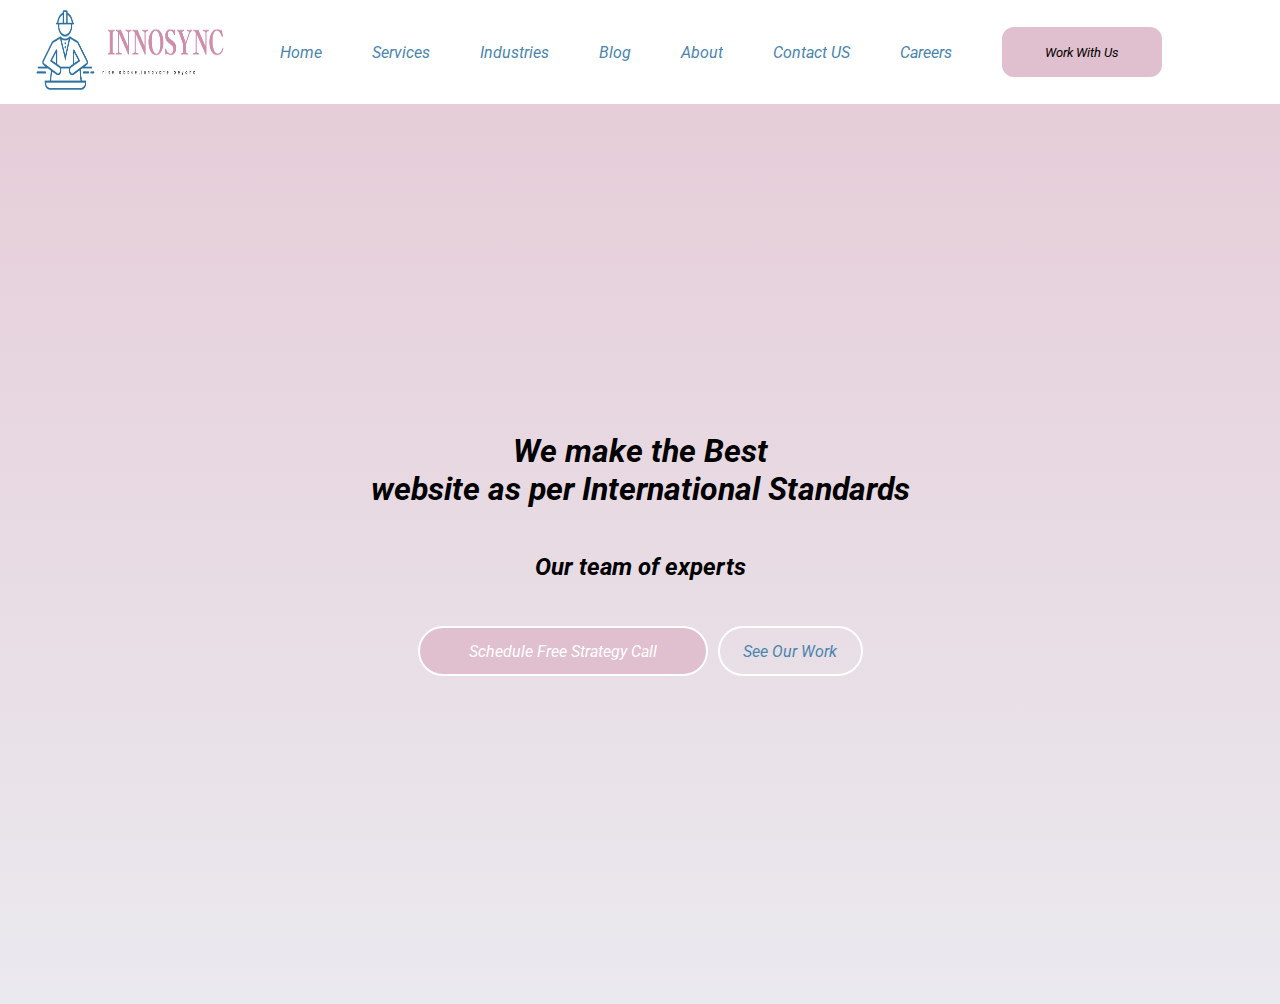
==== Muhammad Adnan Sultan-04072113026-A2-Js-WAD/index.html @ 6e11487a "Content with JavaScript Functionality" ====
<!DOCTYPE html>
<html lang="en">
<head>
    <meta charset="UTF-8">
    <meta http-equiv="X-UA-Compatible" content="IE=edge">
    <meta name="viewport" content="width=device-width, initial-scale=1.0">
    <title>InnoSync Technologies</title>
    <link rel="shortcut icon" href="./assets/logo/browser.png" type="image/x-icon">
    <link rel="stylesheet" href="./assets/css/style.css">
    <!-- Google Fonts -->
<link rel="preconnect" href="https://fonts.googleapis.com">
<link rel="preconnect" href="https://fonts.gstatic.com" crossorigin>
<link href="https://fonts.googleapis.com/css2?family=Roboto:ital,wght@0,100;0,300;0,400;0,500;0,700;0,900;1,100;1,300;1,400;1,500;1,700;1,900&display=swap" rel="stylesheet">
   <!-- <link rel="stylesheet" href="https://cdnjs.cloudflare.com/ajax/libs/font-awesome/6.5.1/css/regular.min.css">  -->
<script src="./assets/js/main.js"></script>
</head>
<body class="google-font">
    <div class="container">
        <header class="main-nav">
            <div class="main-img">
                <img src="./assets/logo/Innosync (1).png" alt="Logo">
            </div>
            <div class="main-items">
            <ul class="menu">
            <li><a href="index.html"><i class="fa-solid fa-house"></i>Home</a></li> 
            <li><a href="/src/services.html">Services</a></li>
            <li><a href="/src/industries.html">Industries</a></li>
            <li><a href="/src/blog.html">Blog</a></li>
            <li><a href="/src/about.html">About</a></li>
            <li><a href="/src/contact-us.html">Contact US</a></li>
            <li><a href="/src/careers.html">Careers</a></li>
            </ul>
            <a href="#"><button id="work-with-us" class="google-font">Work With Us</button></a>
        </div>
        </header>
        <div class="hero-content">
          <div class="hero-tagline-data">
            <h1>We make the Best <br> website as per International Standards</h1>
            <h2>Our team of experts</h2>
            <div class="hero-btn">
                <a href="#" class="body-button-primary">Schedule Free Strategy Call</a>
                <a href="#"class="body-button-secondary">See Our Work</a></div>
          </div>
        </div>
    </div>
   
</body>
</html>
---- Muhammad Adnan Sultan-04072113026-A2-Js-WAD/assets/css/style.css ----
*{
    margin: 0;
    padding: 0;
    box-sizing: border-box;
    
}
::-webkit-scrollbar {
    width: 15px;
    height: 15px;
    }
    ::-webkit-scrollbar-track-piece  {
    background-color: var(--light-pink-shade2);
    }
    ::-webkit-scrollbar-thumb:vertical {
    height: 30px;
    background-color: var(--blue);
    border-radius: 20px;
    }
:root{
    --light-pink:#E0BFCE;
    --light-pink-shade1:#E4E3EA;
    --light-pink-shade2:#F7F1F5;
    --blue:#2D719F;
    --blue-shade:#4B85AC;
    --white:#ffff;
    --black:#000;
}
a{
    text-decoration: none;
}
.main-img>img{
    width: 200px;
    height: 100px;
    margin-left: 30px;

}
.main-nav{
    /* border: red solid 2px; */
    display: flex;
    flex-direction: row;
     gap: 50px; 
    flex-wrap: wrap;
   
}
.main-items>ul>li>a{
    text-decoration: none;
    color: var(--blue-shade);
    font-size: 16px;
    transition: all .3s ease-in-out;
    
}
.main-items{
    display: flex;
    justify-content: space-evenly;
    align-items: center;
    flex-wrap: wrap; 

}
.menu{
    list-style-type: none;
    display: flex;
    flex-direction:row;
    gap:50px;
   
}
.menu>ul>li>a{
   color: #E0BFCE;

}
.menu>li>a:hover{
    background-color:var(--light-pink);
    color: #ffff;
    height : 20px;
    width:40px;
    padding: 8px;
    border-radius: 12px;
}
  .google-font{
    font-family: "Roboto", sans-serif;
    font-weight: 400;
    font-style: italic;
  }
#work-with-us{
    margin-left: 50px;
    background-color: var(--light-pink);
    border: 0;
    height: 50px;
    width: 160px;
    border-radius: 12px;
}
#work-with-us:hover{
    cursor: pointer;
    background-color: var(--blue);
    color: var(--white);
    transition: .5s ease all;
}
/* .hero-content::before{
    
} */
.hero-content{
     height: 100vh;
    background:linear-gradient(rgba(222, 190, 204, 0.763),rgba(228, 227, 234, 0.776)),url(/assets/images/hero-content-main-photo.jpg);
    background-size: cover;
}
/* .hero-tagline-data::before{
    content: "";
    position: absolute;
    width: 100%;
    height: 100%;
    background-color: rgba(232, 197, 213, 0.5);
} */
.hero-tagline-data{
    display: flex;
    justify-content: center;
    align-items: center;
    text-align: center;
    height: calc(100%);
    /* z-index: 1; */
    flex-direction: column;
    row-gap: 5vh;
}
.hero-btn{
    display: flex;
    justify-content: center;
    align-items: center;
    gap: 10px;
}
.body-button-primary{
    background-color: var(--light-pink);
    border: var(--white) solid 2px;
    height: 50px;
    width: 290px;
    border-radius: 25px;
    line-height: 32px;
    /* border-style: none; */
    padding:8px;
    color: var(--white);
}
.body-button-primary:hover {
    background-color: var(--blue);
    border: #000  solid 2px;
    cursor: pointer;

}
.body-button-secondary{
    background-color: linear-gradient(rgba(222, 190, 204, 0.763),rgba(228, 227, 234, 0.776));
    border: var(--white) solid 2px;
    height: 50px;
    width: 145px;
    border-radius: 25px;
    line-height: 32px;
    /* border-style: none; */
    padding: 8px;
    color: var(--blue-shade);
}
.body-button-secondary:hover{
    background-color: var(--blue);
    border: #000  solid 2px;
    cursor: pointer;
    color: var(--white);
}
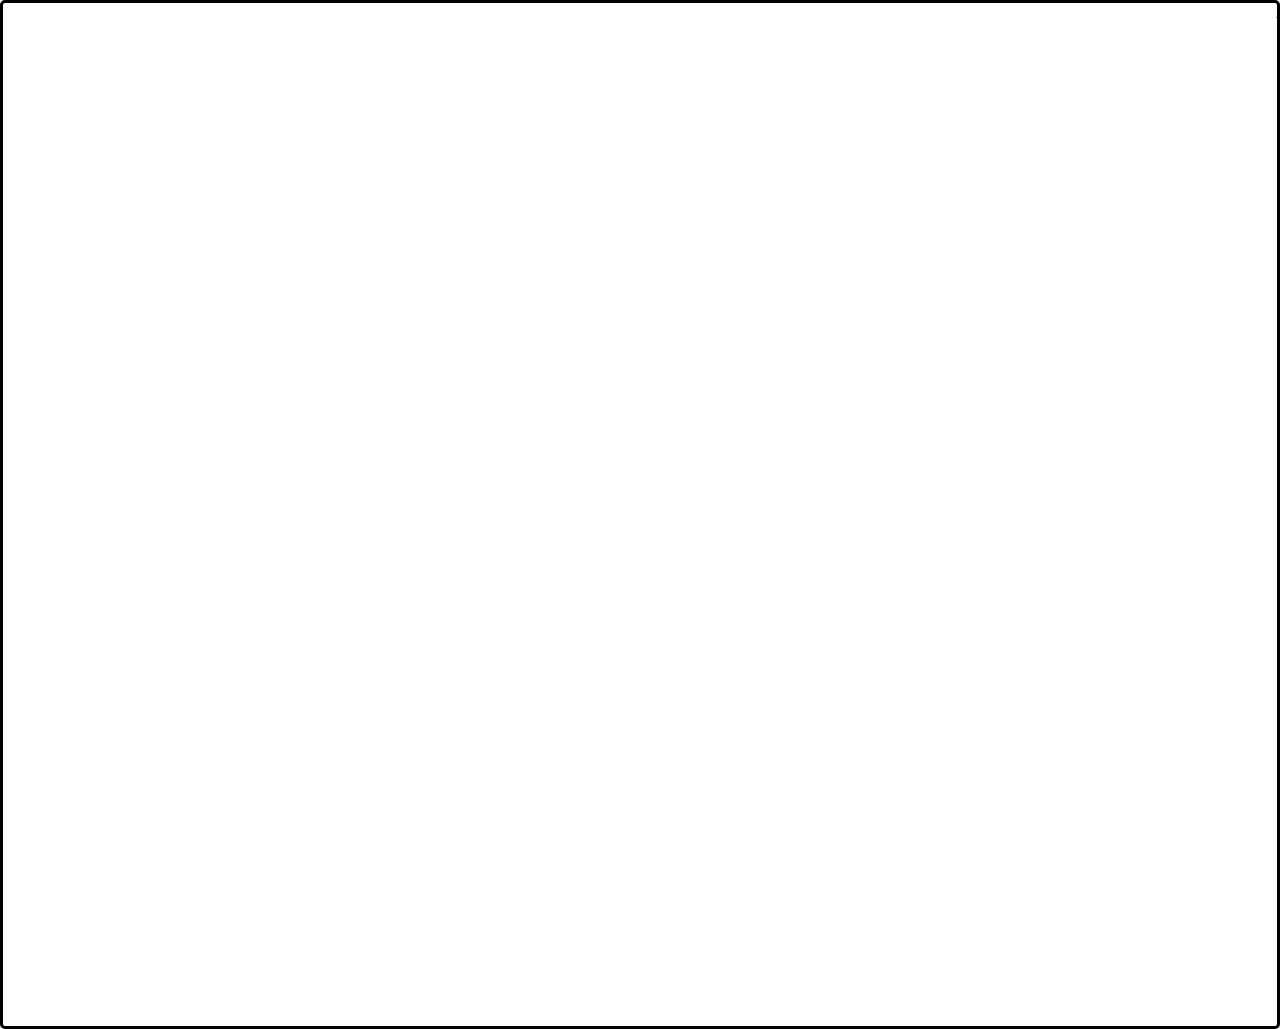
==== commit e47afcd9: "Content With JavaScript Functionality" ====
--- a/Muhammad Adnan Sultan-04072113026-A2-Js-WAD/index.html
+++ b/Muhammad Adnan Sultan-04072113026-A2-Js-WAD/index.html
@@ -16,6 +16,9 @@
 </head>
 <body class="google-font">
     <div class="container">
+        <div id="scroll-container">
+            <div id="scroll-text"><span id="annoucement-text">Annoucement:Our website will remain functional from Tommorrow</span> <div>
+          </div>
         <header class="main-nav">
             <div class="main-img">
                 <img src="./assets/logo/Innosync (1).png" alt="Logo">
--- a/Muhammad Adnan Sultan-04072113026-A2-Js-WAD/assets/css/style.css
+++ b/Muhammad Adnan Sultan-04072113026-A2-Js-WAD/assets/css/style.css
@@ -158,4 +158,45 @@
     border: #000  solid 2px;
     cursor: pointer;
     color: var(--white);
+}
+#scroll-container {
+    border: 3px solid black;
+    border-radius: 5px;
+    overflow: hidden;
+  }
+  
+  #scroll-text {
+    /* animation properties */
+    -moz-transform: translateX(100%);
+    -webkit-transform: translateX(100%);
+    transform: translateX(100%);
+    
+    -moz-animation: my-animation 15s linear infinite;
+    -webkit-animation: my-animation 15s linear infinite;
+    animation: my-animation 15s linear infinite;
+  }
+  
+  /* for Firefox */
+  @-moz-keyframes my-animation {
+    from { -moz-transform: translateX(100%); }
+    to { -moz-transform: translateX(-100%); }
+  }
+  
+  /* for Chrome */
+  @-webkit-keyframes my-animation {
+    from { -webkit-transform: translateX(100%); }
+    to { -webkit-transform: translateX(-100%); }
+  }
+  
+  @keyframes my-animation {
+    from {
+      -moz-transform: translateX(100%);
+      -webkit-transform: translateX(100%);
+      transform: translateX(100%);
+    }
+    to {
+      -moz-transform: translateX(-100%);
+      -webkit-transform: translateX(-100%);
+      transform: translateX(-100%);
+    }
 }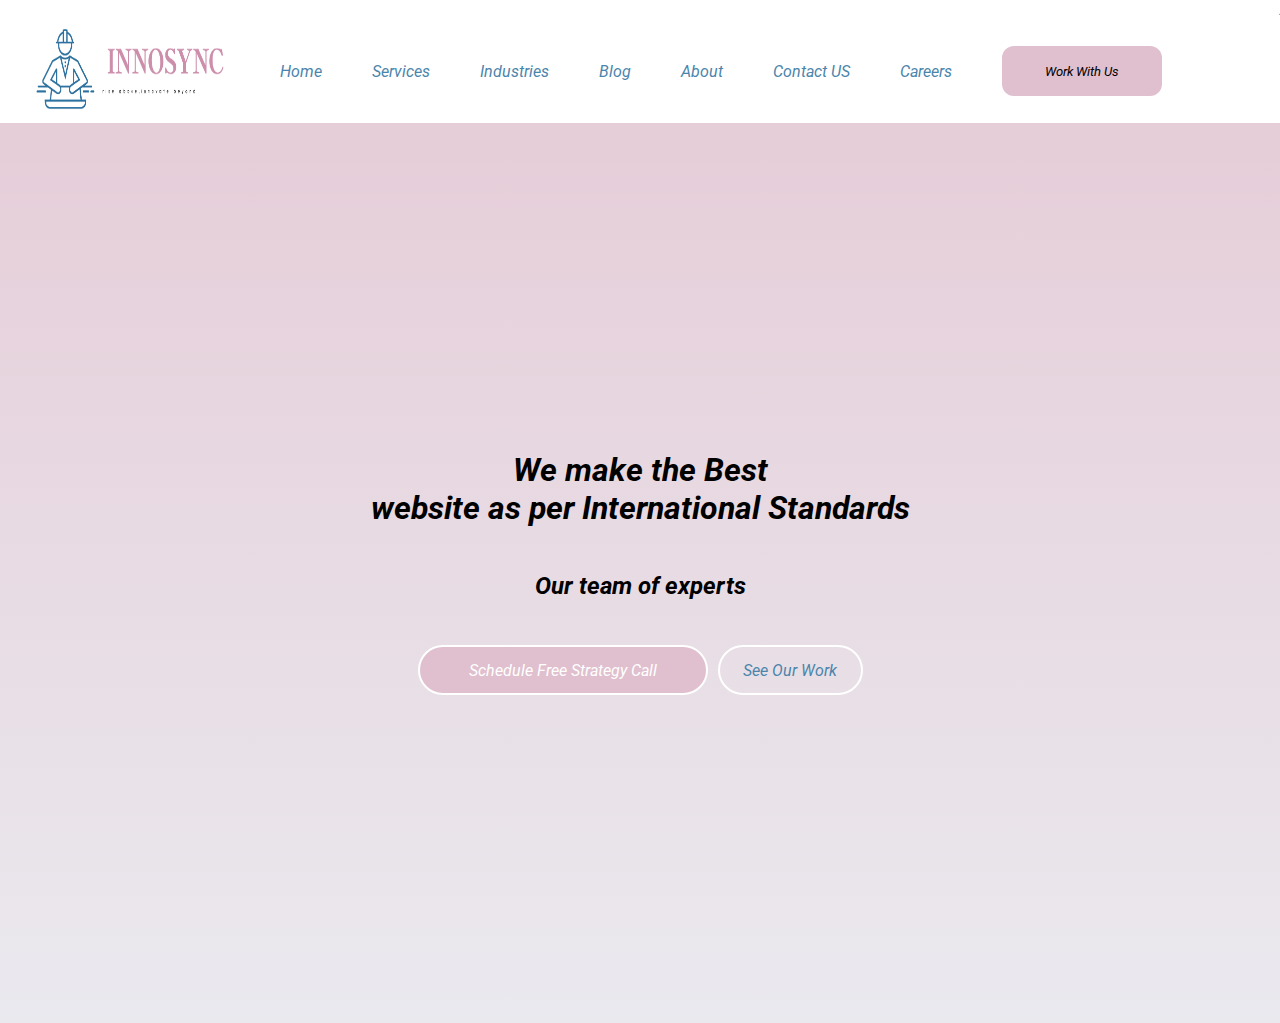
==== commit dc5dd7a4: "Added Work with us Page form" ====
--- a/Muhammad Adnan Sultan-04072113026-A2-Js-WAD/index.html
+++ b/Muhammad Adnan Sultan-04072113026-A2-Js-WAD/index.html
@@ -15,10 +15,10 @@
 <script src="./assets/js/main.js"></script>
 </head>
 <body class="google-font">
+    <div id="scroll-container">
+        <div id="scroll-text">Annoucement: Our website will remain functional from Tommorrow</div>
+      </div>
     <div class="container">
-        <div id="scroll-container">
-            <div id="scroll-text"><span id="annoucement-text">Annoucement:Our website will remain functional from Tommorrow</span> <div>
-          </div>
         <header class="main-nav">
             <div class="main-img">
                 <img src="./assets/logo/Innosync (1).png" alt="Logo">
@@ -33,7 +33,7 @@
             <li><a href="/src/contact-us.html">Contact US</a></li>
             <li><a href="/src/careers.html">Careers</a></li>
             </ul>
-            <a href="#"><button id="work-with-us" class="google-font">Work With Us</button></a>
+            <div class="work-with-us"><a href="./src/work-with-us.html"><button id="work-with-us" class="google-font">Work With Us</button></a></div>
         </div>
         </header>
         <div class="hero-content">
--- a/Muhammad Adnan Sultan-04072113026-A2-Js-WAD/assets/css/style.css
+++ b/Muhammad Adnan Sultan-04072113026-A2-Js-WAD/assets/css/style.css
@@ -159,8 +159,14 @@
     cursor: pointer;
     color: var(--white);
 }
+.work-with-us{
+    display: flex;
+    justify-content: center;
+    flex-direction: row;
+    align-items: flex-end;
+}
 #scroll-container {
-    border: 3px solid black;
+    /* border: 3px solid black; */
     border-radius: 5px;
     overflow: hidden;
   }
@@ -171,9 +177,9 @@
     -webkit-transform: translateX(100%);
     transform: translateX(100%);
     
-    -moz-animation: my-animation 15s linear infinite;
-    -webkit-animation: my-animation 15s linear infinite;
-    animation: my-animation 15s linear infinite;
+    -moz-animation: my-animation 10s linear infinite;
+    -webkit-animation: my-animation 10s linear infinite;
+    animation: my-animation 10s linear infinite;
   }
   
   /* for Firefox */
